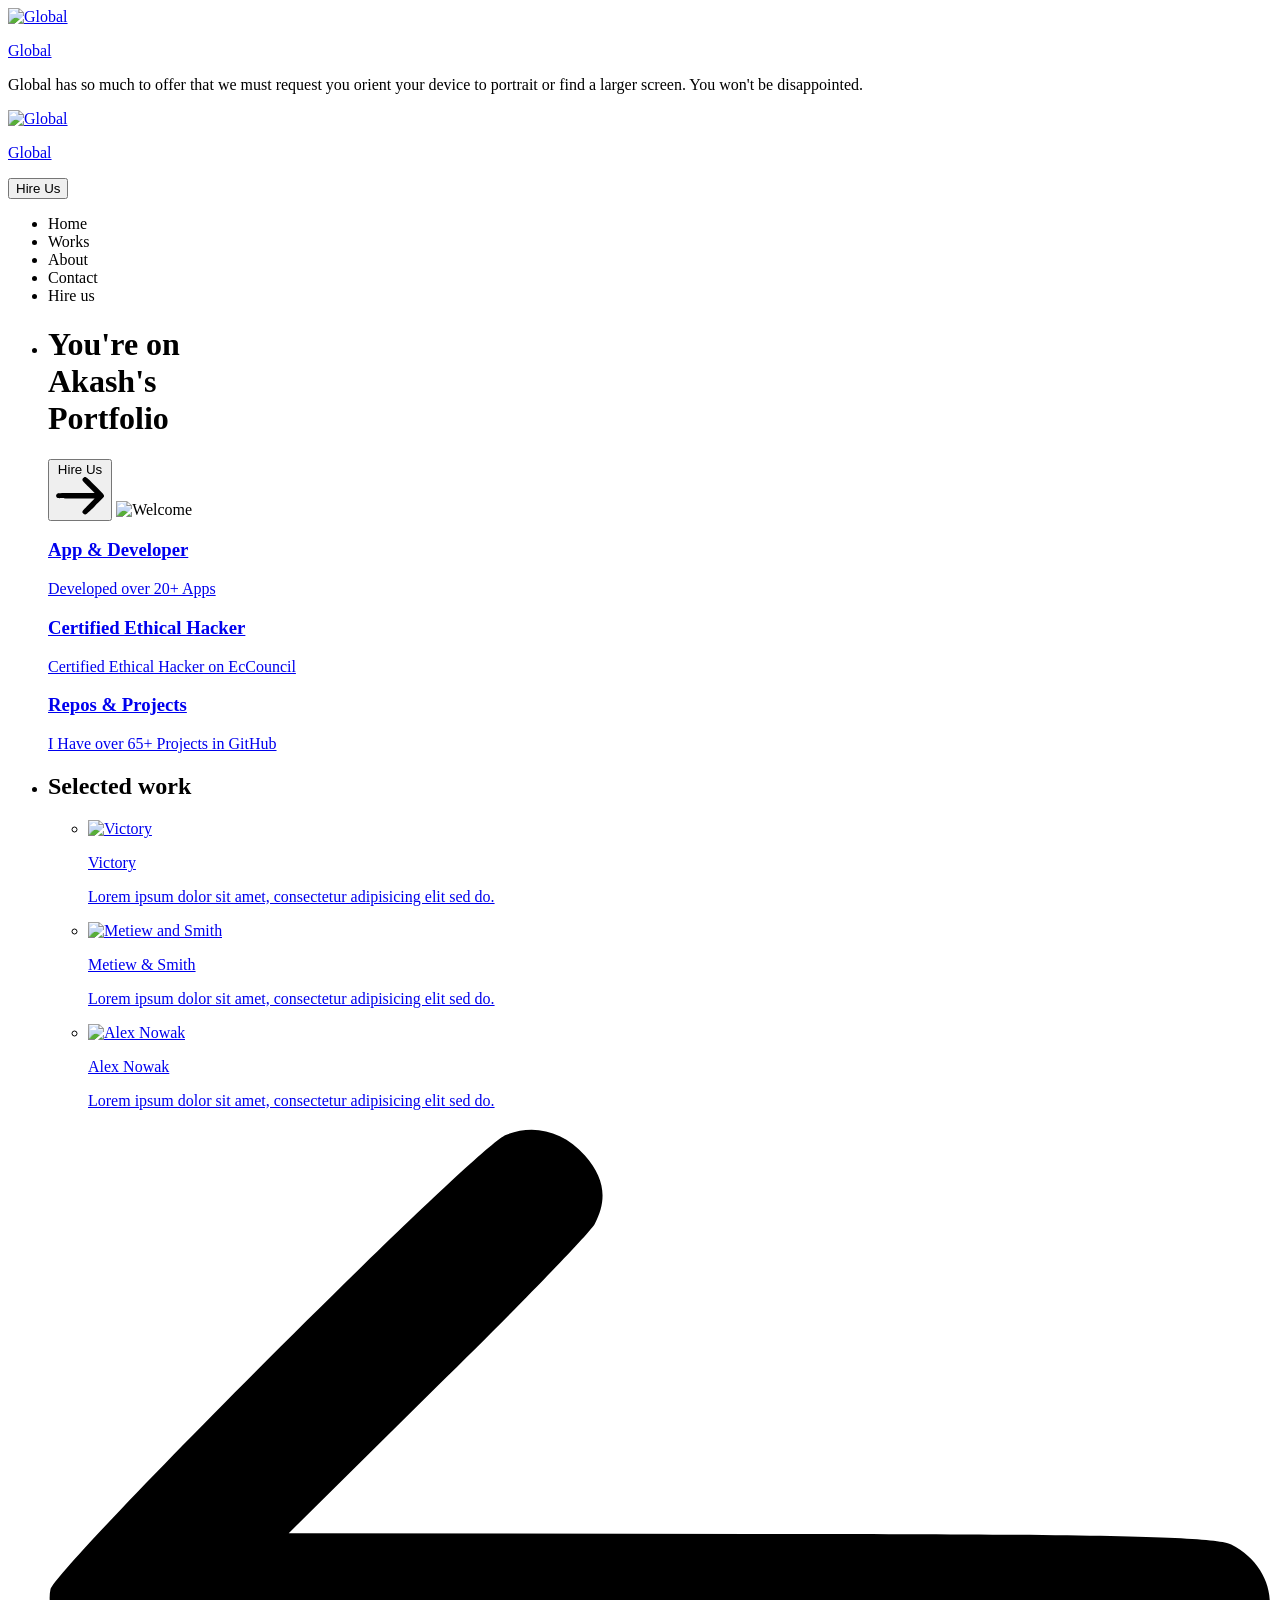
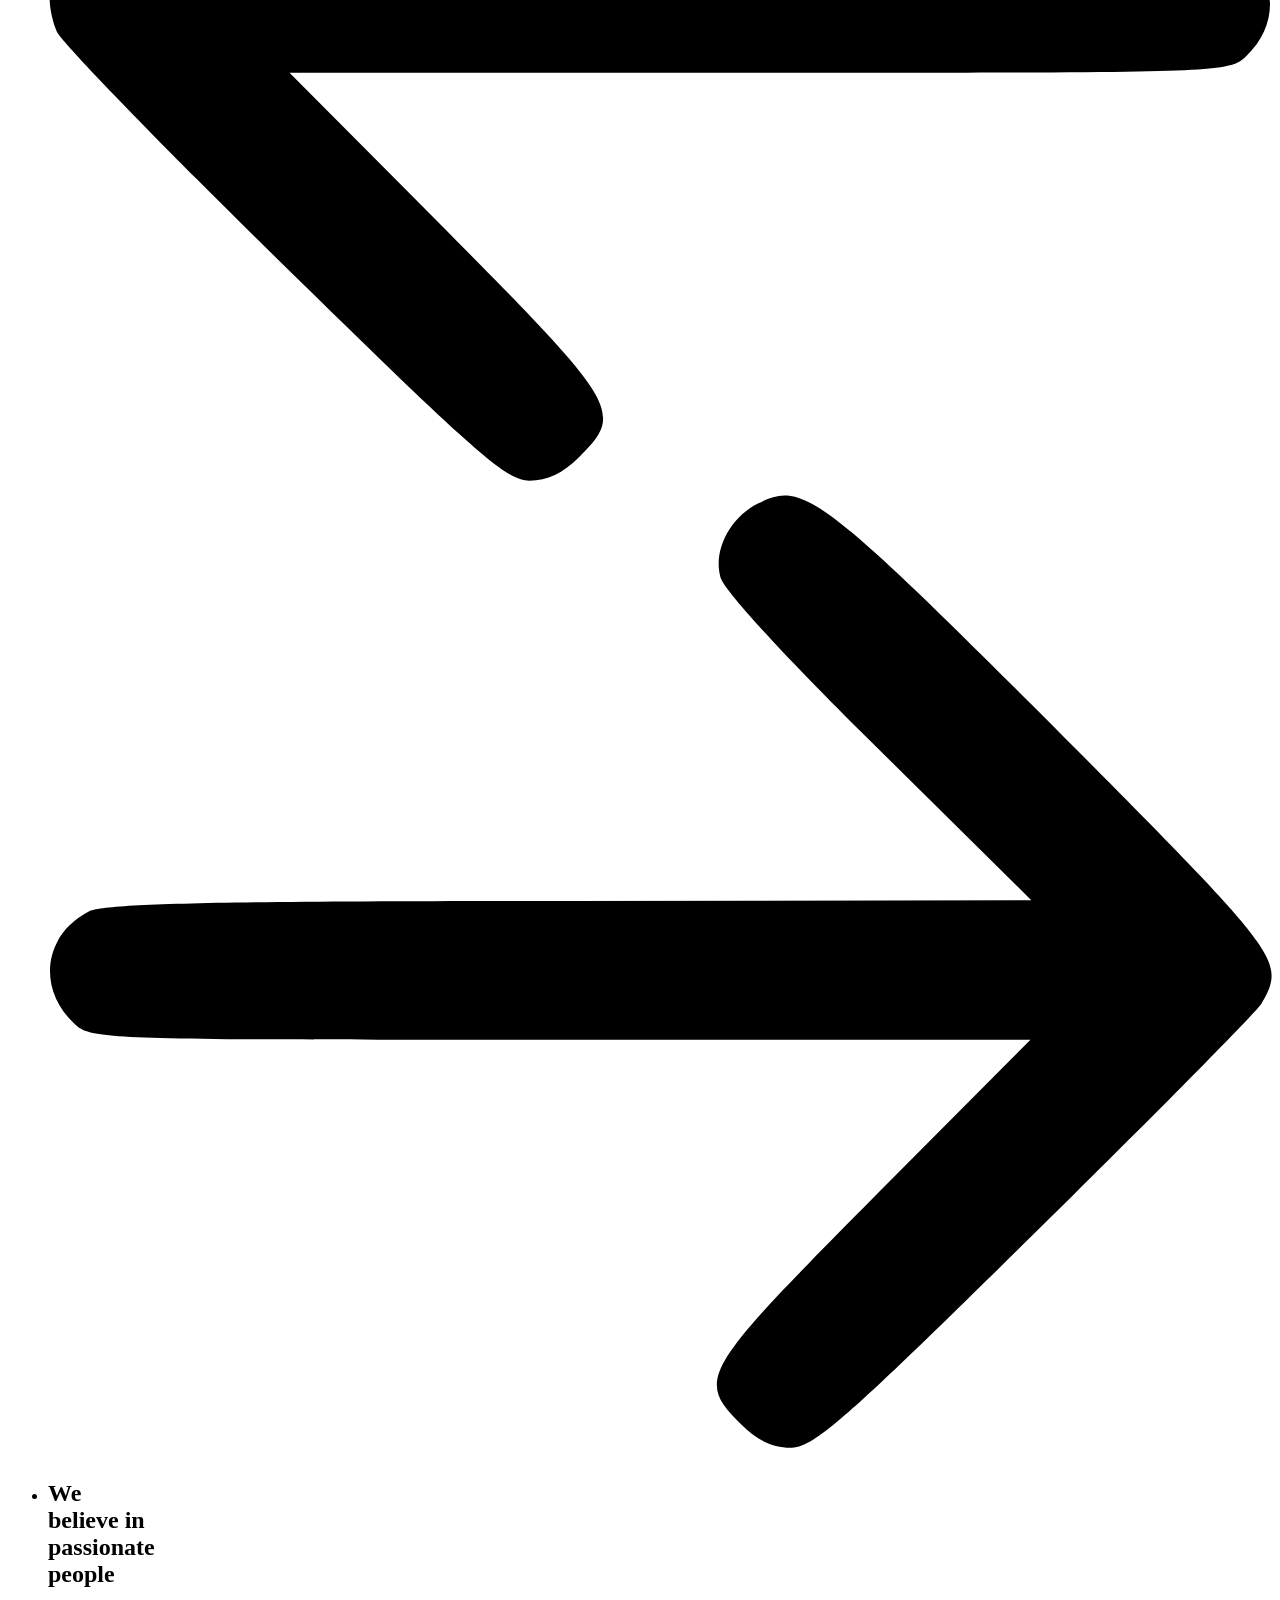
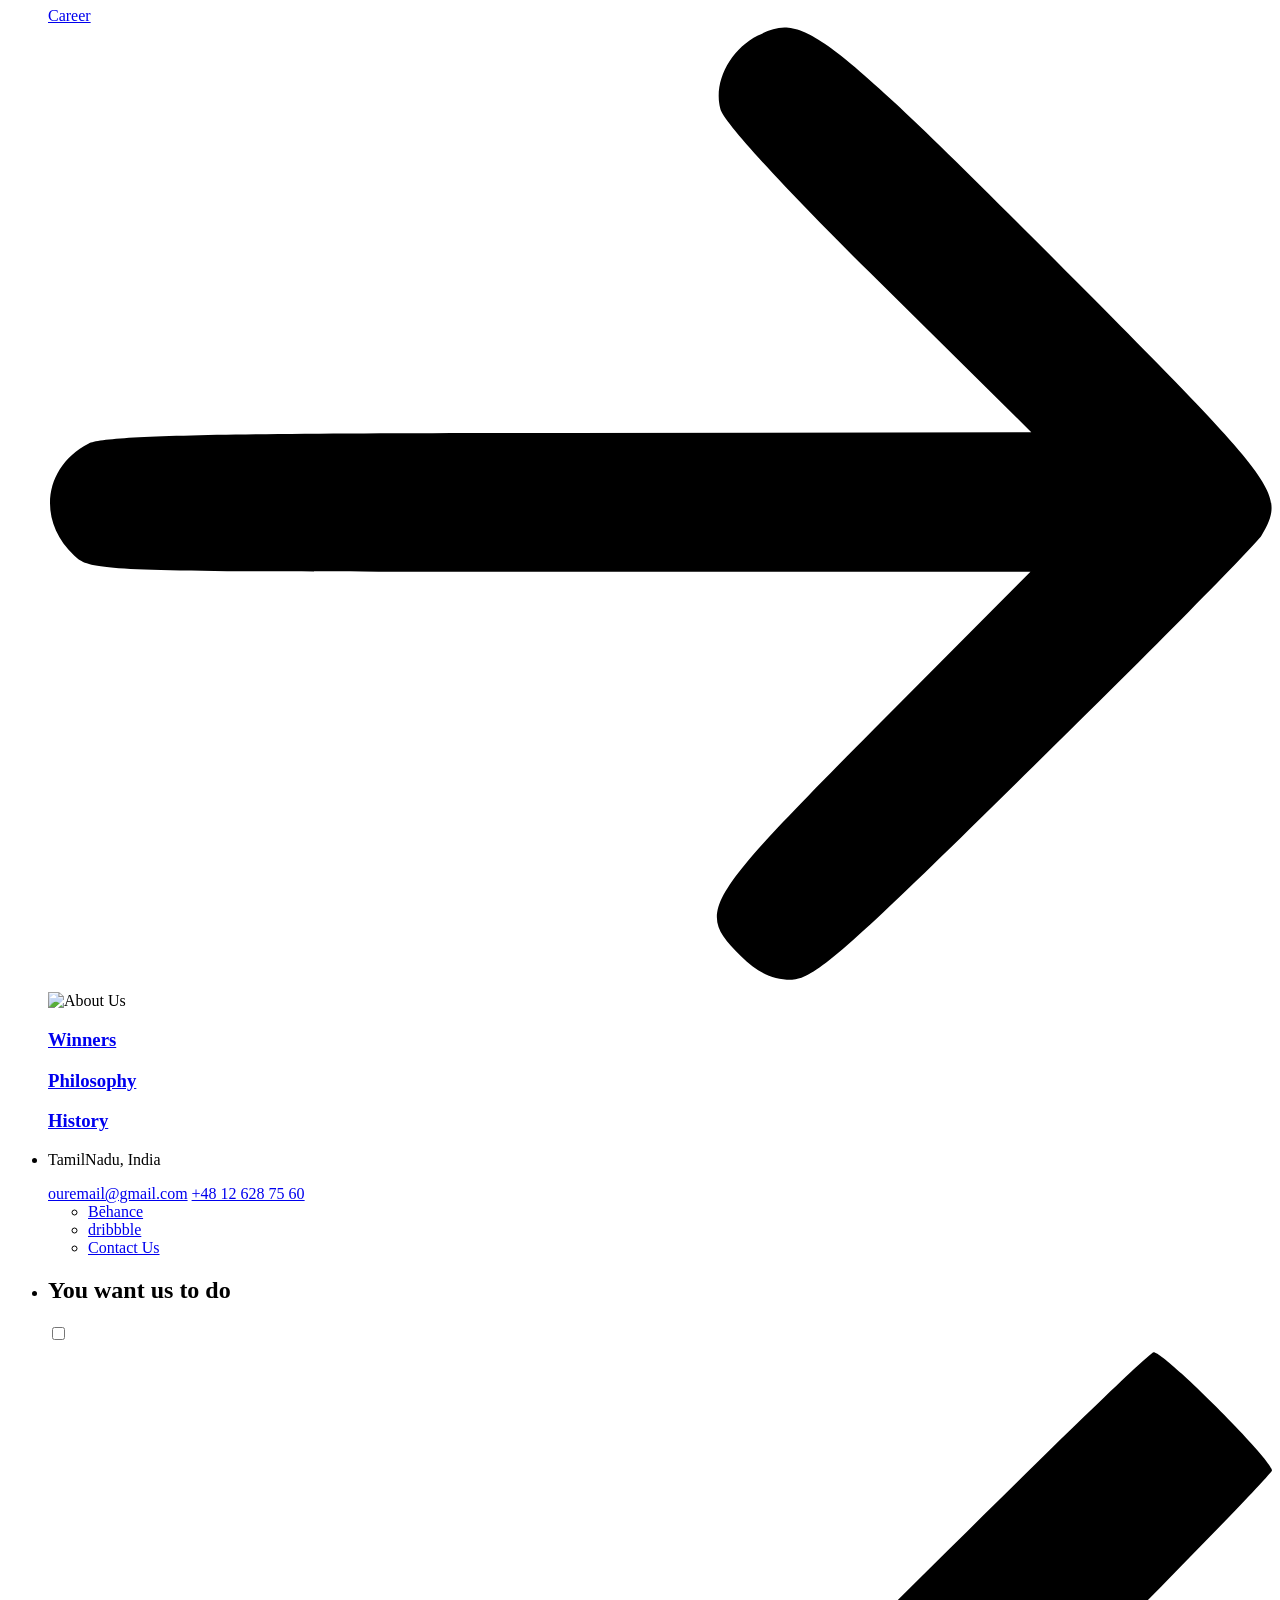
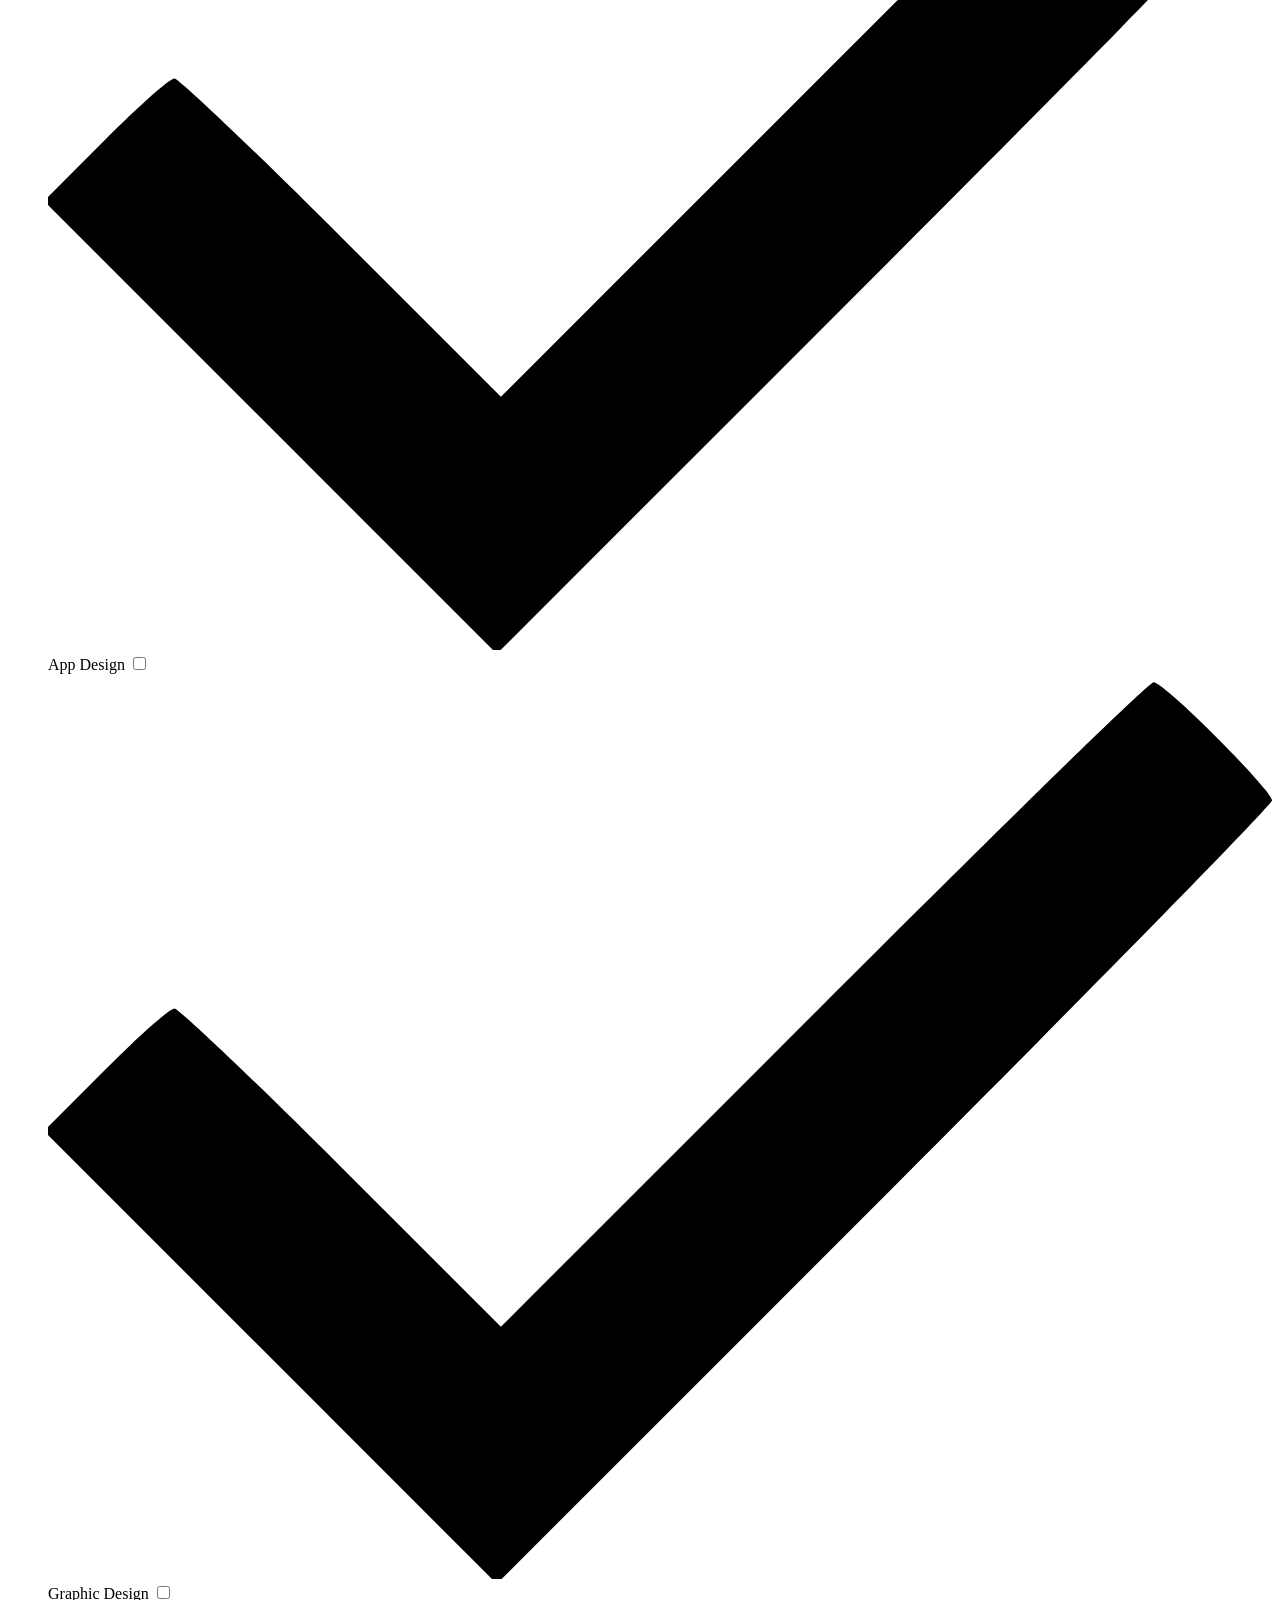
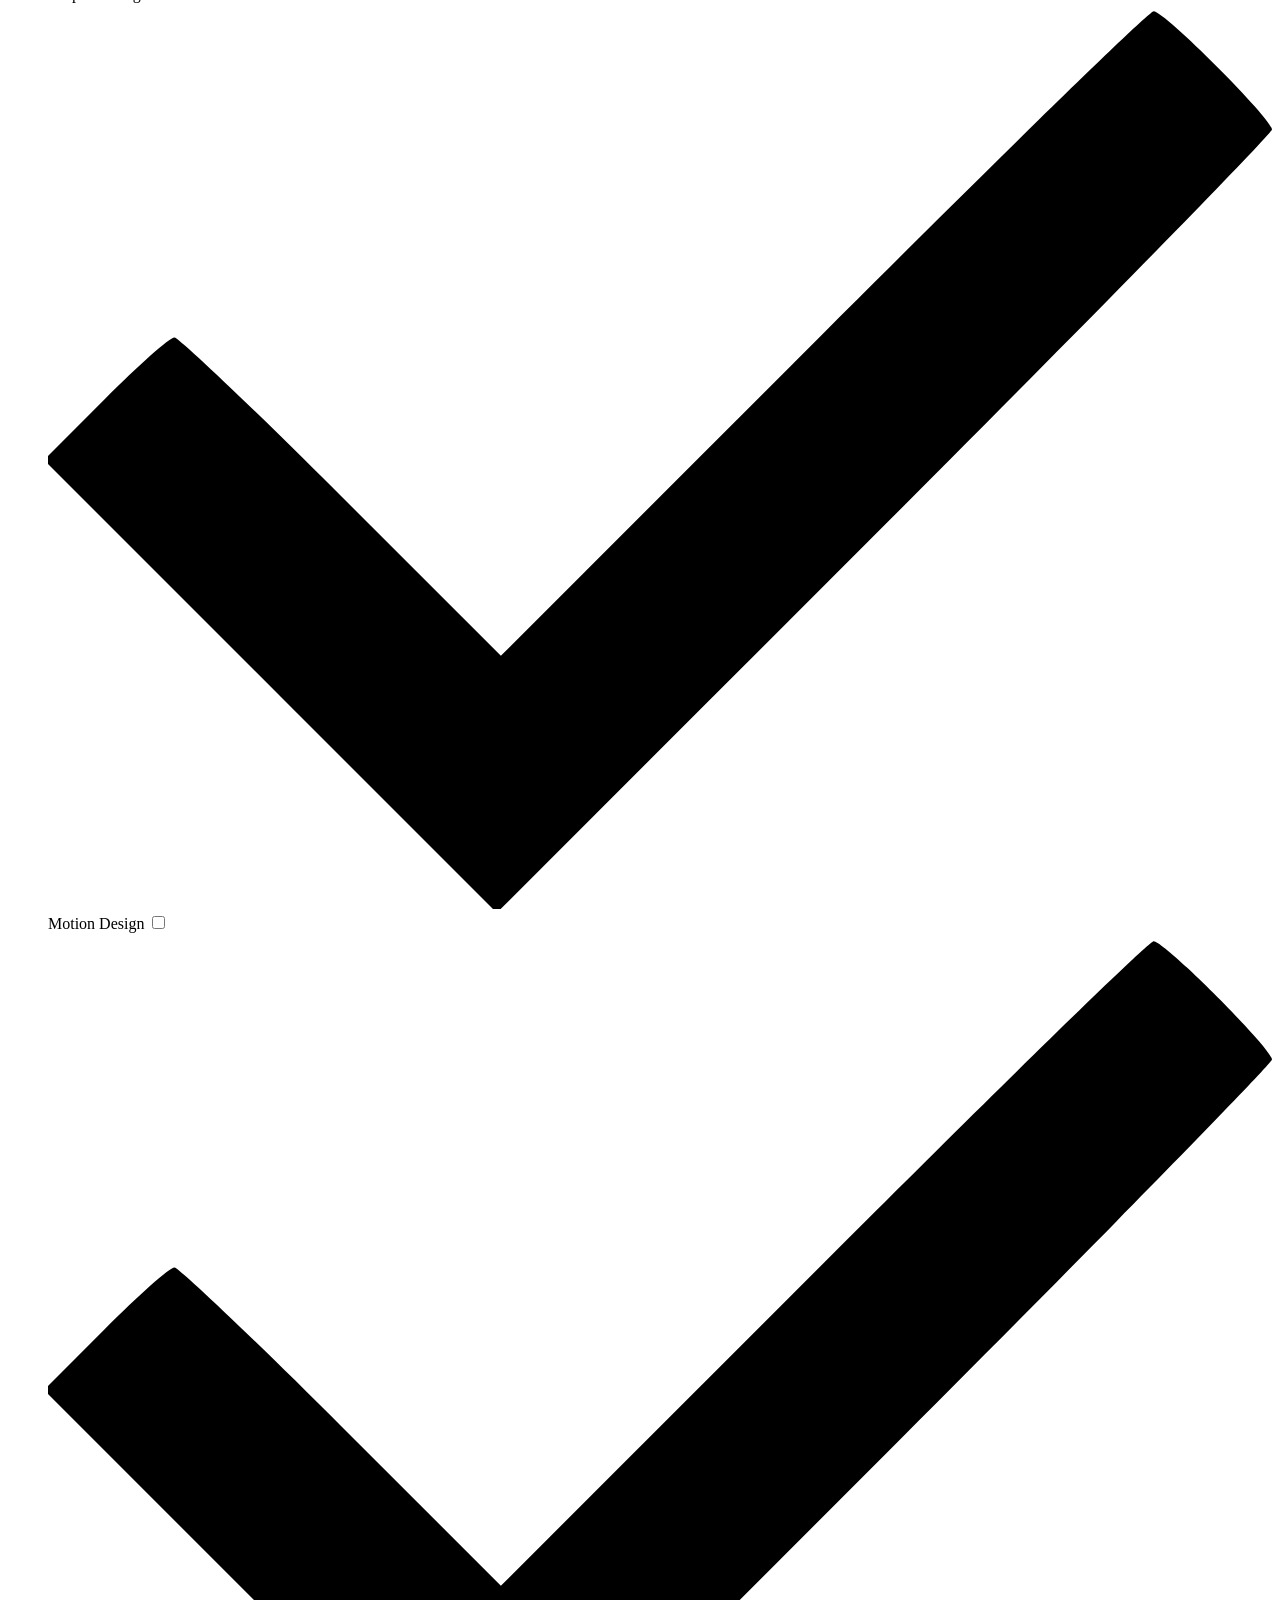
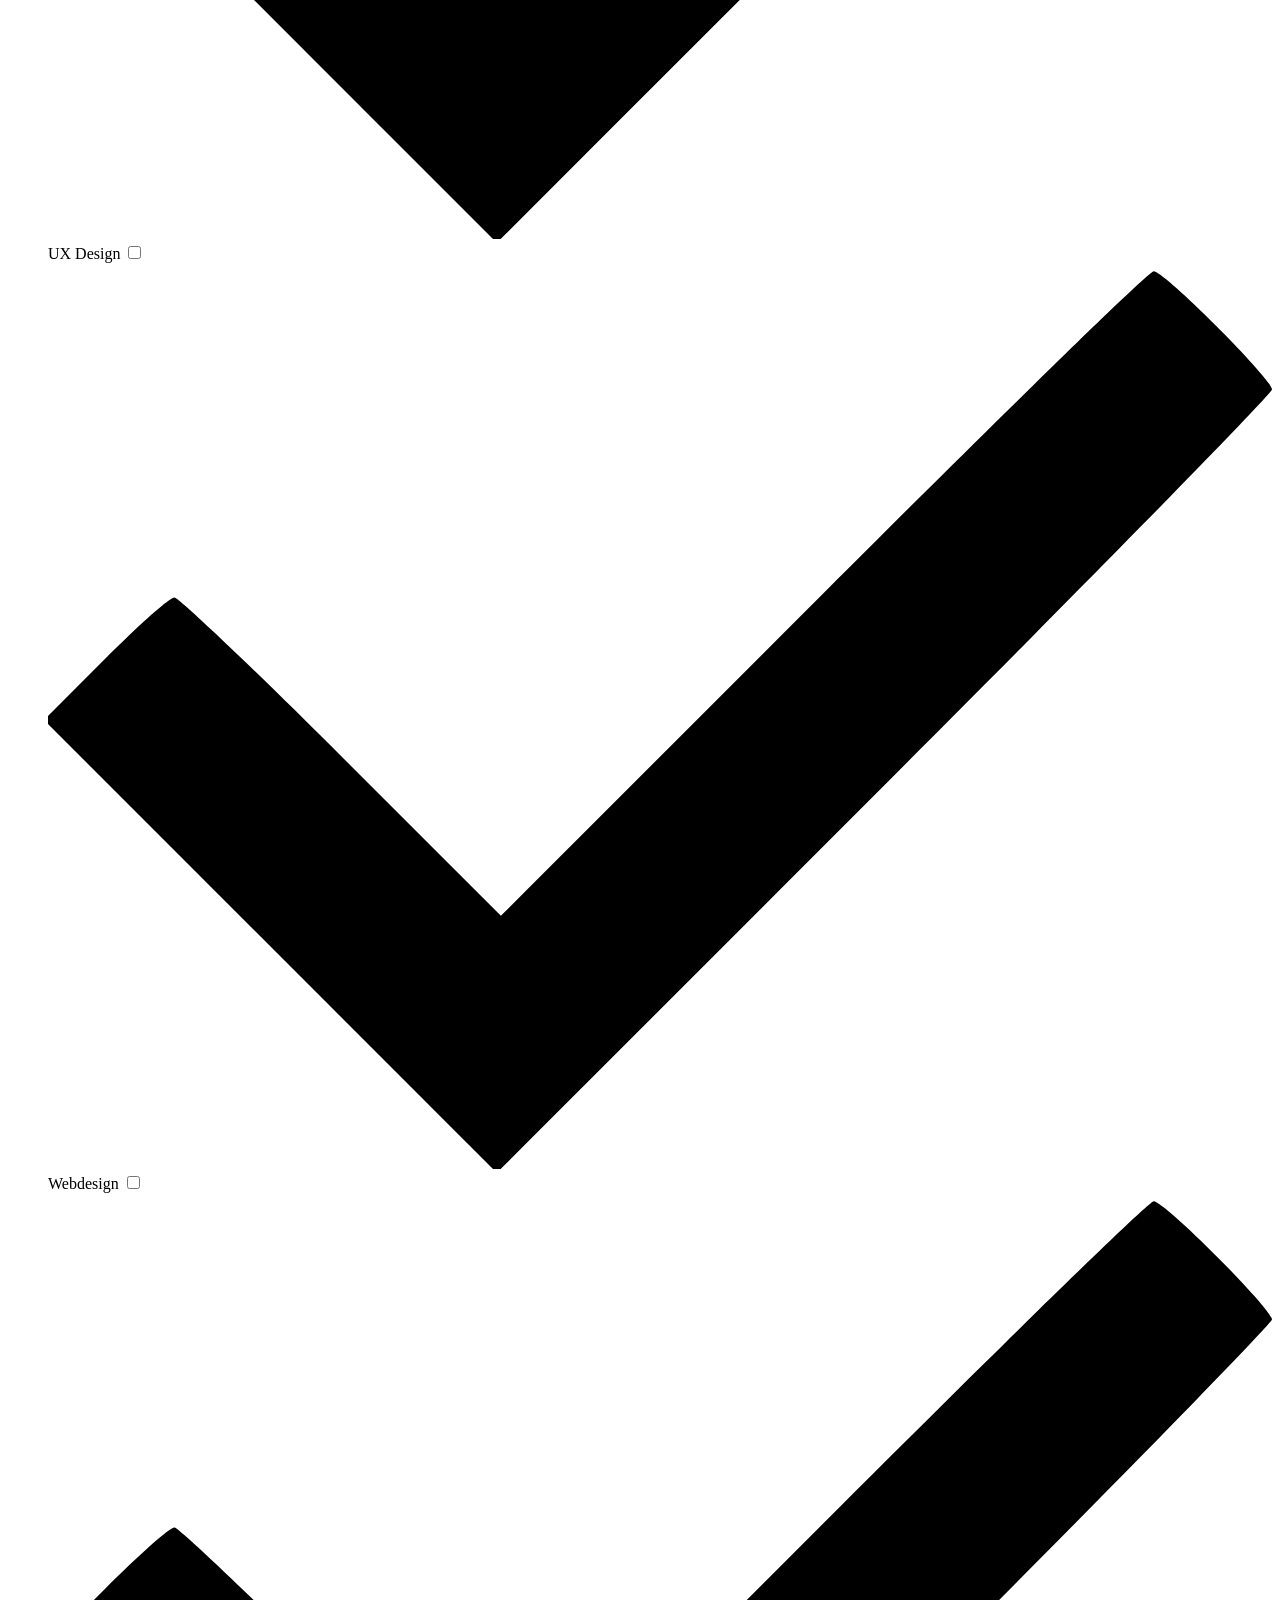
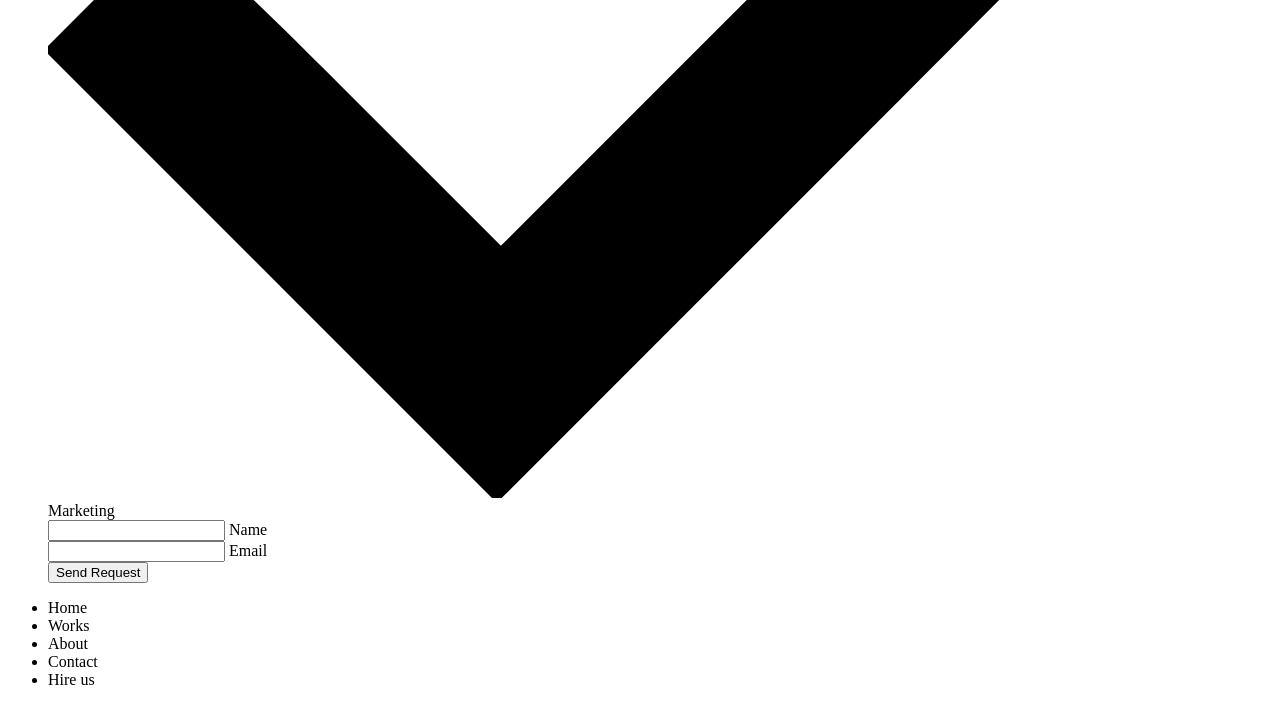
==== templates/index.html @ b90c866d "Initial commit" ====
<!DOCTYPE html>
<html lang="en">
<head>
  <title>Global</title>
  <meta charset="utf-8">
  <meta name="viewport" content="width=device-width, initial-scale=1">
  <meta http-equiv="X-UA-Compatible" content="IE=edge">
  <meta name="description" content="HTML5 website template">
  <meta name="keywords" content="global, template, html, sass, jquery">
  <meta name="author" content="Bucky Maler">
  <link rel="stylesheet" href="assets/css/main.css">
</head>
<body>

<!-- notification for small viewports and landscape oriented smartphones -->
<div class="device-notification">
  <a class="device-notification--logo" href="#0">
    <img src="assets/img/logo.png" alt="Global">
    <p>Global</p>
  </a>
  <p class="device-notification--message">Global has so much to offer that we must request you orient your device to portrait or find a larger screen. You won't be disappointed.</p>
</div>

<div class="perspective effect-rotate-left">
  <div class="container"><div class="outer-nav--return"></div>
    <div id="viewport" class="l-viewport">
      <div class="l-wrapper">
        <header class="header">
          <a class="header--logo" href="#0">
            <img src="assets/img/logo.png" alt="Global">
            <p>Global</p>
          </a>
          <button class="header--cta cta">Hire Us</button>
          <div class="header--nav-toggle">
            <span></span>
          </div>
        </header>
        <nav class="l-side-nav">
          <ul class="side-nav">
            <li class="is-active"><span>Home</span></li>
            <li><span>Works</span></li>
            <li><span>About</span></li>
            <li><span>Contact</span></li>
            <li><span>Hire us</span></li>

          </ul>
        </nav>
        <ul class="l-main-content main-content">
          <li class="l-section section section--is-active">
            <div class="intro">
              <div class="intro--banner">
                <h1>You're on<br>Akash's<br>Portfolio</h1>
                <button class="cta">Hire Us
                  <svg version="1.1" id="Layer_1" xmlns="http://www.w3.org/2000/svg" xmlns:xlink="http://www.w3.org/1999/xlink" x="0px" y="0px" viewBox="0 0 150 118" style="enable-background:new 0 0 150 118;" xml:space="preserve">
                  <g transform="translate(0.000000,118.000000) scale(0.100000,-0.100000)">
                    <path d="M870,1167c-34-17-55-57-46-90c3-15,81-100,194-211l187-185l-565-1c-431,0-571-3-590-13c-55-28-64-94-18-137c21-20,33-20,597-20h575l-192-193C800,103,794,94,849,39c20-20,39-29,61-29c28,0,63,30,298,262c147,144,272,271,279,282c30,51,23,60-219,304C947,1180,926,1196,870,1167z"/>
                  </g>
                  </svg>
                  <span class="btn-background"></span>
                </button>
                <img src="assets/img/Akash Top.png" alt="Welcome" width="80%">
              </div>
              <div class="intro--options">
                <a href="#0">
                  <h3>App &amp; Developer</h3>
                  <p>Developed over 20+ Apps</p>
                </a>
                <a href="#0">
                  <h3>Certified Ethical Hacker</h3>
                  <p>Certified Ethical Hacker on EcCouncil</p>
                </a>
                <a href="#0">
                  <h3>Repos &amp; Projects</h3>
                  <p>I Have over 65+ Projects in GitHub</p>
                </a>
              </div>
            </div>
          </li>
          <li class="l-section section">
            <div class="work">
              <h2>Selected work</h2>
              <div class="work--lockup">
                <ul class="slider">
                  <li class="slider--item slider--item-left">
                    <a href="#0">
                      <div class="slider--item-image">
                        <img src="assets/img/work-victory.jpg" alt="Victory">
                      </div>
                      <p class="slider--item-title">Victory</p>
                      <p class="slider--item-description">Lorem ipsum dolor sit amet, consectetur adipisicing elit sed do.</p>
                    </a>
                  </li>
                  <li class="slider--item slider--item-center">
                    <a href="#0">
                      <div class="slider--item-image">
                        <img src="assets/img/work-metiew-smith.jpg" alt="Metiew and Smith">
                      </div>
                      <p class="slider--item-title">Metiew &amp; Smith</p>
                      <p class="slider--item-description">Lorem ipsum dolor sit amet, consectetur adipisicing elit sed do.</p>
                    </a>
                  </li>
                  <li class="slider--item slider--item-right">
                    <a href="#0">
                      <div class="slider--item-image">
                        <img src="assets/img/work-alex-nowak.jpg" alt="Alex Nowak">
                      </div>
                      <p class="slider--item-title">Alex Nowak</p>
                      <p class="slider--item-description">Lorem ipsum dolor sit amet, consectetur adipisicing elit sed do.</p>
                    </a>
                  </li>
                </ul>
                <div class="slider--prev">
                  <svg version="1.1" id="Layer_1" xmlns="http://www.w3.org/2000/svg" xmlns:xlink="http://www.w3.org/1999/xlink" x="0px" y="0px"
                  viewBox="0 0 150 118" style="enable-background:new 0 0 150 118;" xml:space="preserve">
                  <g transform="translate(0.000000,118.000000) scale(0.100000,-0.100000)">
                    <path d="M561,1169C525,1155,10,640,3,612c-3-13,1-36,8-52c8-15,134-145,281-289C527,41,562,10,590,10c22,0,41,9,61,29
                    c55,55,49,64-163,278L296,510h575c564,0,576,0,597,20c46,43,37,109-18,137c-19,10-159,13-590,13l-565,1l182,180
                    c101,99,187,188,193,199c16,30,12,57-12,84C631,1174,595,1183,561,1169z"/>
                  </g>
                  </svg>
                </div>
                <div class="slider--next">
                  <svg version="1.1" id="Layer_1" xmlns="http://www.w3.org/2000/svg" xmlns:xlink="http://www.w3.org/1999/xlink" x="0px" y="0px" viewBox="0 0 150 118" style="enable-background:new 0 0 150 118;" xml:space="preserve">
                  <g transform="translate(0.000000,118.000000) scale(0.100000,-0.100000)">
                    <path d="M870,1167c-34-17-55-57-46-90c3-15,81-100,194-211l187-185l-565-1c-431,0-571-3-590-13c-55-28-64-94-18-137c21-20,33-20,597-20h575l-192-193C800,103,794,94,849,39c20-20,39-29,61-29c28,0,63,30,298,262c147,144,272,271,279,282c30,51,23,60-219,304C947,1180,926,1196,870,1167z"/>
                  </g>
                  </svg>
                </div>
              </div>
            </div>
          </li>
          <li class="l-section section">
            <div class="about">
              <div class="about--banner">
                <h2>We<br>believe in<br>passionate<br>people</h2>
                <a href="#0">Career
                  <span>
                    <svg version="1.1" id="Layer_1" xmlns="http://www.w3.org/2000/svg" xmlns:xlink="http://www.w3.org/1999/xlink" x="0px" y="0px" viewBox="0 0 150 118" style="enable-background:new 0 0 150 118;" xml:space="preserve">
                    <g transform="translate(0.000000,118.000000) scale(0.100000,-0.100000)">
                      <path d="M870,1167c-34-17-55-57-46-90c3-15,81-100,194-211l187-185l-565-1c-431,0-571-3-590-13c-55-28-64-94-18-137c21-20,33-20,597-20h575l-192-193C800,103,794,94,849,39c20-20,39-29,61-29c28,0,63,30,298,262c147,144,272,271,279,282c30,51,23,60-219,304C947,1180,926,1196,870,1167z"/>
                    </g>
                    </svg>
                  </span>
                </a>
                <img src="assets/img/about-visual.png" alt="About Us">
              </div>
              <div class="about--options">
                <a href="#0">
                  <h3>Winners</h3>
                </a>
                <a href="#0">
                  <h3>Philosophy</h3>
                </a>
                <a href="#0">
                  <h3>History</h3>
                </a>
              </div>
            </div>
          </li>
          <li class="l-section section">
            <div class="contact">
              <div class="contact--lockup">
                <div class="modal">
                  <div class="modal--information">
                    <p>TamilNadu, India</p>
                    <a href="mailto:ouremail@gmail.com">ouremail@gmail.com</a>
                    <a href="tel:+148126287560">+48 12 628 75 60</a>
                  </div>
                  <ul class="modal--options">
                    <li><a href="#0">Bēhance</a></li>
                    <li><a href="#0">dribbble</a></li>
                    <li><a href="mailto:ouremail@gmail.com">Contact Us</a></li>
                  </ul>
                </div>
              </div>
            </div>
          </li>
          <li class="l-section section">
            <div class="hire">
              <h2>You want us to do</h2>
              <!-- checkout formspree.io for easy form setup -->
              <form class="work-request">
                <div class="work-request--options">
                  <span class="options-a">
                    <input id="opt-1" type="checkbox" value="app design">
                    <label for="opt-1">
                      <svg version="1.1" id="Layer_1" xmlns="http://www.w3.org/2000/svg" xmlns:xlink="http://www.w3.org/1999/xlink" x="0px" y="0px"
                      viewBox="0 0 150 111" style="enable-background:new 0 0 150 111;" xml:space="preserve">
                      <g transform="translate(0.000000,111.000000) scale(0.100000,-0.100000)">
                        <path d="M950,705L555,310L360,505C253,612,160,700,155,700c-6,0-44-34-85-75l-75-75l278-278L550-5l475,475c261,261,475,480,475,485c0,13-132,145-145,145C1349,1100,1167,922,950,705z"/>
                      </g>
                      </svg>
                      App Design
                    </label>
                    <input id="opt-2" type="checkbox" value="graphic design">
                    <label for="opt-2">
                      <svg version="1.1" id="Layer_1" xmlns="http://www.w3.org/2000/svg" xmlns:xlink="http://www.w3.org/1999/xlink" x="0px" y="0px"
                      viewBox="0 0 150 111" style="enable-background:new 0 0 150 111;" xml:space="preserve">
                      <g transform="translate(0.000000,111.000000) scale(0.100000,-0.100000)">
                        <path d="M950,705L555,310L360,505C253,612,160,700,155,700c-6,0-44-34-85-75l-75-75l278-278L550-5l475,475c261,261,475,480,475,485c0,13-132,145-145,145C1349,1100,1167,922,950,705z"/>
                      </g>
                      </svg>
                      Graphic Design
                    </label>
                    <input id="opt-3" type="checkbox" value="motion design">
                    <label for="opt-3">
                      <svg version="1.1" id="Layer_1" xmlns="http://www.w3.org/2000/svg" xmlns:xlink="http://www.w3.org/1999/xlink" x="0px" y="0px"
                      viewBox="0 0 150 111" style="enable-background:new 0 0 150 111;" xml:space="preserve">
                      <g transform="translate(0.000000,111.000000) scale(0.100000,-0.100000)">
                        <path d="M950,705L555,310L360,505C253,612,160,700,155,700c-6,0-44-34-85-75l-75-75l278-278L550-5l475,475c261,261,475,480,475,485c0,13-132,145-145,145C1349,1100,1167,922,950,705z"/>
                      </g>
                      </svg>
                      Motion Design
                    </label>
                  </span>
                  <span class="options-b">
                    <input id="opt-4" type="checkbox" value="ux design">
                    <label for="opt-4">
                      <svg version="1.1" id="Layer_1" xmlns="http://www.w3.org/2000/svg" xmlns:xlink="http://www.w3.org/1999/xlink" x="0px" y="0px"
                      viewBox="0 0 150 111" style="enable-background:new 0 0 150 111;" xml:space="preserve">
                      <g transform="translate(0.000000,111.000000) scale(0.100000,-0.100000)">
                        <path d="M950,705L555,310L360,505C253,612,160,700,155,700c-6,0-44-34-85-75l-75-75l278-278L550-5l475,475c261,261,475,480,475,485c0,13-132,145-145,145C1349,1100,1167,922,950,705z"/>
                      </g>
                      </svg>
                      UX Design
                    </label>
                    <input id="opt-5" type="checkbox" value="webdesign">
                    <label for="opt-5">
                      <svg version="1.1" id="Layer_1" xmlns="http://www.w3.org/2000/svg" xmlns:xlink="http://www.w3.org/1999/xlink" x="0px" y="0px"
                      viewBox="0 0 150 111" style="enable-background:new 0 0 150 111;" xml:space="preserve">
                      <g transform="translate(0.000000,111.000000) scale(0.100000,-0.100000)">
                        <path d="M950,705L555,310L360,505C253,612,160,700,155,700c-6,0-44-34-85-75l-75-75l278-278L550-5l475,475c261,261,475,480,475,485c0,13-132,145-145,145C1349,1100,1167,922,950,705z"/>
                      </g>
                      </svg>
                      Webdesign
                    </label>
                    <input id="opt-6" type="checkbox" value="marketing">
                    <label for="opt-6">
                      <svg version="1.1" id="Layer_1" xmlns="http://www.w3.org/2000/svg" xmlns:xlink="http://www.w3.org/1999/xlink" x="0px" y="0px"
                      viewBox="0 0 150 111" style="enable-background:new 0 0 150 111;" xml:space="preserve">
                      <g transform="translate(0.000000,111.000000) scale(0.100000,-0.100000)">
                        <path d="M950,705L555,310L360,505C253,612,160,700,155,700c-6,0-44-34-85-75l-75-75l278-278L550-5l475,475c261,261,475,480,475,485c0,13-132,145-145,145C1349,1100,1167,922,950,705z"/>
                      </g>
                      </svg>
                      Marketing
                    </label>
                  </span>
                </div>
                <div class="work-request--information">
                  <div class="information-name">
                    <input id="name" type="text" spellcheck="false">
                    <label for="name">Name</label>
                  </div>
                  <div class="information-email">
                    <input id="email" type="email" spellcheck="false">
                    <label for="email">Email</label>
                  </div>
                </div>
                <input type="submit" value="Send Request">
              </form>
            </div>
          </li>
        </ul>
      </div>
    </div>
  </div>
  <ul class="outer-nav">
    <li class="is-active">Home</li>
    <li>Works</li>
    <li>About</li>
    <li>Contact</li>
    <li>Hire us</li>
  </ul>
</div>

<script src="https://ajax.googleapis.com/ajax/libs/jquery/2.2.4/jquery.min.js"></script>
<script>window.jQuery || document.write('<script src="assets/js/vendor/jquery-2.2.4.min.js"><\/script>')</script>
<script src="assets/js/functions-min.js"></script>
</body>
</html>
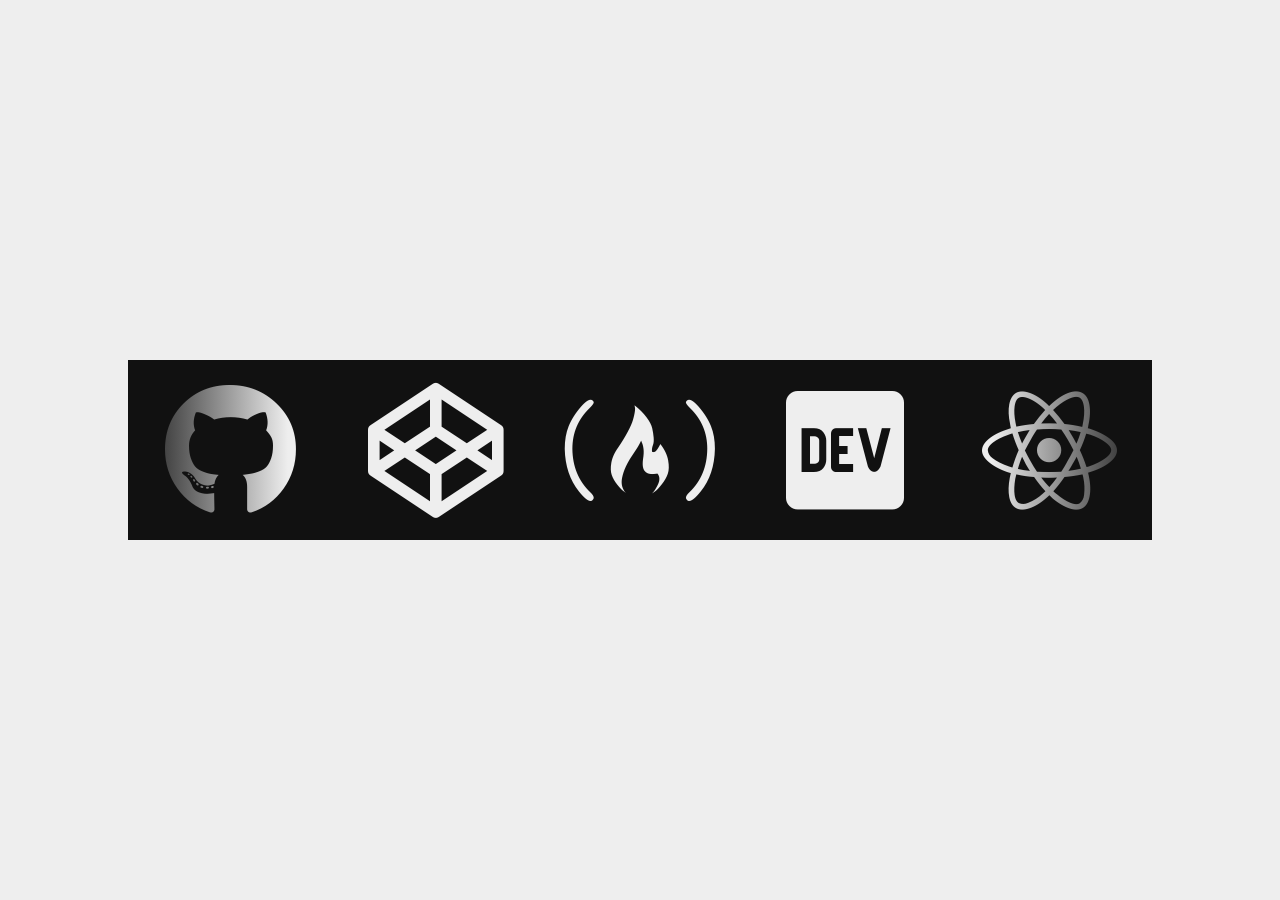
==== commit a3685d4f: "Add initial HTML templates and configure Flask routes" ====
--- a/templates/index.html
+++ b/templates/index.html
@@ -1,280 +1,31 @@
 <!DOCTYPE html>
-<html lang="en">
+<html lang="en" >
 <head>
-  <title>Global</title>
-  <meta charset="utf-8">
-  <meta name="viewport" content="width=device-width, initial-scale=1">
-  <meta http-equiv="X-UA-Compatible" content="IE=edge">
-  <meta name="description" content="HTML5 website template">
-  <meta name="keywords" content="global, template, html, sass, jquery">
-  <meta name="author" content="Bucky Maler">
-  <link rel="stylesheet" href="assets/css/main.css">
+  <meta charset="UTF-8">
+  <title>Marquee-like Content Scrolling</title>
+  <link rel='stylesheet' href='https://cdnjs.cloudflare.com/ajax/libs/font-awesome/5.8.2/css/all.min.css'><link rel="stylesheet" href="../static/style.css">
+
 </head>
 <body>
+<!-- partial:index.partial.html -->
+<div class="marquee">
+    <ul class="marquee-content">
+      <li><i class="fab fa-github"></i></li>
+      <li><i class="fab fa-codepen"></i></li>
+      <li><i class="fab fa-free-code-camp"></i></li>
+      <li><i class="fab fa-dev"></i></li>
+      <li><i class="fab fa-react"></i></li>
+      <li><i class="fab fa-vuejs"></i></li>
+      <li><i class="fab fa-angular"></i></li>
+      <li><i class="fab fa-node"></i></li>
+      <li><i class="fab fa-wordpress"></i></li>
+      <li><i class="fab fa-aws"></i></li>
+      <li><i class="fab fa-docker"></i></li>
+      <li><i class="fab fa-android"></i></li>
+    </ul>
+  </div>
+<!-- partial -->
+  <script  src="../static/script.js"></script>
 
-<!-- notification for small viewports and landscape oriented smartphones -->
-<div class="device-notification">
-  <a class="device-notification--logo" href="#0">
-    <img src="assets/img/logo.png" alt="Global">
-    <p>Global</p>
-  </a>
-  <p class="device-notification--message">Global has so much to offer that we must request you orient your device to portrait or find a larger screen. You won't be disappointed.</p>
-</div>
-
-<div class="perspective effect-rotate-left">
-  <div class="container"><div class="outer-nav--return"></div>
-    <div id="viewport" class="l-viewport">
-      <div class="l-wrapper">
-        <header class="header">
-          <a class="header--logo" href="#0">
-            <img src="assets/img/logo.png" alt="Global">
-            <p>Global</p>
-          </a>
-          <button class="header--cta cta">Hire Us</button>
-          <div class="header--nav-toggle">
-            <span></span>
-          </div>
-        </header>
-        <nav class="l-side-nav">
-          <ul class="side-nav">
-            <li class="is-active"><span>Home</span></li>
-            <li><span>Works</span></li>
-            <li><span>About</span></li>
-            <li><span>Contact</span></li>
-            <li><span>Hire us</span></li>
-
-          </ul>
-        </nav>
-        <ul class="l-main-content main-content">
-          <li class="l-section section section--is-active">
-            <div class="intro">
-              <div class="intro--banner">
-                <h1>You're on<br>Akash's<br>Portfolio</h1>
-                <button class="cta">Hire Us
-                  <svg version="1.1" id="Layer_1" xmlns="http://www.w3.org/2000/svg" xmlns:xlink="http://www.w3.org/1999/xlink" x="0px" y="0px" viewBox="0 0 150 118" style="enable-background:new 0 0 150 118;" xml:space="preserve">
-                  <g transform="translate(0.000000,118.000000) scale(0.100000,-0.100000)">
-                    <path d="M870,1167c-34-17-55-57-46-90c3-15,81-100,194-211l187-185l-565-1c-431,0-571-3-590-13c-55-28-64-94-18-137c21-20,33-20,597-20h575l-192-193C800,103,794,94,849,39c20-20,39-29,61-29c28,0,63,30,298,262c147,144,272,271,279,282c30,51,23,60-219,304C947,1180,926,1196,870,1167z"/>
-                  </g>
-                  </svg>
-                  <span class="btn-background"></span>
-                </button>
-                <img src="assets/img/Akash Top.png" alt="Welcome" width="80%">
-              </div>
-              <div class="intro--options">
-                <a href="#0">
-                  <h3>App &amp; Developer</h3>
-                  <p>Developed over 20+ Apps</p>
-                </a>
-                <a href="#0">
-                  <h3>Certified Ethical Hacker</h3>
-                  <p>Certified Ethical Hacker on EcCouncil</p>
-                </a>
-                <a href="#0">
-                  <h3>Repos &amp; Projects</h3>
-                  <p>I Have over 65+ Projects in GitHub</p>
-                </a>
-              </div>
-            </div>
-          </li>
-          <li class="l-section section">
-            <div class="work">
-              <h2>Selected work</h2>
-              <div class="work--lockup">
-                <ul class="slider">
-                  <li class="slider--item slider--item-left">
-                    <a href="#0">
-                      <div class="slider--item-image">
-                        <img src="assets/img/work-victory.jpg" alt="Victory">
-                      </div>
-                      <p class="slider--item-title">Victory</p>
-                      <p class="slider--item-description">Lorem ipsum dolor sit amet, consectetur adipisicing elit sed do.</p>
-                    </a>
-                  </li>
-                  <li class="slider--item slider--item-center">
-                    <a href="#0">
-                      <div class="slider--item-image">
-                        <img src="assets/img/work-metiew-smith.jpg" alt="Metiew and Smith">
-                      </div>
-                      <p class="slider--item-title">Metiew &amp; Smith</p>
-                      <p class="slider--item-description">Lorem ipsum dolor sit amet, consectetur adipisicing elit sed do.</p>
-                    </a>
-                  </li>
-                  <li class="slider--item slider--item-right">
-                    <a href="#0">
-                      <div class="slider--item-image">
-                        <img src="assets/img/work-alex-nowak.jpg" alt="Alex Nowak">
-                      </div>
-                      <p class="slider--item-title">Alex Nowak</p>
-                      <p class="slider--item-description">Lorem ipsum dolor sit amet, consectetur adipisicing elit sed do.</p>
-                    </a>
-                  </li>
-                </ul>
-                <div class="slider--prev">
-                  <svg version="1.1" id="Layer_1" xmlns="http://www.w3.org/2000/svg" xmlns:xlink="http://www.w3.org/1999/xlink" x="0px" y="0px"
-                  viewBox="0 0 150 118" style="enable-background:new 0 0 150 118;" xml:space="preserve">
-                  <g transform="translate(0.000000,118.000000) scale(0.100000,-0.100000)">
-                    <path d="M561,1169C525,1155,10,640,3,612c-3-13,1-36,8-52c8-15,134-145,281-289C527,41,562,10,590,10c22,0,41,9,61,29
-                    c55,55,49,64-163,278L296,510h575c564,0,576,0,597,20c46,43,37,109-18,137c-19,10-159,13-590,13l-565,1l182,180
-                    c101,99,187,188,193,199c16,30,12,57-12,84C631,1174,595,1183,561,1169z"/>
-                  </g>
-                  </svg>
-                </div>
-                <div class="slider--next">
-                  <svg version="1.1" id="Layer_1" xmlns="http://www.w3.org/2000/svg" xmlns:xlink="http://www.w3.org/1999/xlink" x="0px" y="0px" viewBox="0 0 150 118" style="enable-background:new 0 0 150 118;" xml:space="preserve">
-                  <g transform="translate(0.000000,118.000000) scale(0.100000,-0.100000)">
-                    <path d="M870,1167c-34-17-55-57-46-90c3-15,81-100,194-211l187-185l-565-1c-431,0-571-3-590-13c-55-28-64-94-18-137c21-20,33-20,597-20h575l-192-193C800,103,794,94,849,39c20-20,39-29,61-29c28,0,63,30,298,262c147,144,272,271,279,282c30,51,23,60-219,304C947,1180,926,1196,870,1167z"/>
-                  </g>
-                  </svg>
-                </div>
-              </div>
-            </div>
-          </li>
-          <li class="l-section section">
-            <div class="about">
-              <div class="about--banner">
-                <h2>We<br>believe in<br>passionate<br>people</h2>
-                <a href="#0">Career
-                  <span>
-                    <svg version="1.1" id="Layer_1" xmlns="http://www.w3.org/2000/svg" xmlns:xlink="http://www.w3.org/1999/xlink" x="0px" y="0px" viewBox="0 0 150 118" style="enable-background:new 0 0 150 118;" xml:space="preserve">
-                    <g transform="translate(0.000000,118.000000) scale(0.100000,-0.100000)">
-                      <path d="M870,1167c-34-17-55-57-46-90c3-15,81-100,194-211l187-185l-565-1c-431,0-571-3-590-13c-55-28-64-94-18-137c21-20,33-20,597-20h575l-192-193C800,103,794,94,849,39c20-20,39-29,61-29c28,0,63,30,298,262c147,144,272,271,279,282c30,51,23,60-219,304C947,1180,926,1196,870,1167z"/>
-                    </g>
-                    </svg>
-                  </span>
-                </a>
-                <img src="assets/img/about-visual.png" alt="About Us">
-              </div>
-              <div class="about--options">
-                <a href="#0">
-                  <h3>Winners</h3>
-                </a>
-                <a href="#0">
-                  <h3>Philosophy</h3>
-                </a>
-                <a href="#0">
-                  <h3>History</h3>
-                </a>
-              </div>
-            </div>
-          </li>
-          <li class="l-section section">
-            <div class="contact">
-              <div class="contact--lockup">
-                <div class="modal">
-                  <div class="modal--information">
-                    <p>TamilNadu, India</p>
-                    <a href="mailto:ouremail@gmail.com">ouremail@gmail.com</a>
-                    <a href="tel:+148126287560">+48 12 628 75 60</a>
-                  </div>
-                  <ul class="modal--options">
-                    <li><a href="#0">Bēhance</a></li>
-                    <li><a href="#0">dribbble</a></li>
-                    <li><a href="mailto:ouremail@gmail.com">Contact Us</a></li>
-                  </ul>
-                </div>
-              </div>
-            </div>
-          </li>
-          <li class="l-section section">
-            <div class="hire">
-              <h2>You want us to do</h2>
-              <!-- checkout formspree.io for easy form setup -->
-              <form class="work-request">
-                <div class="work-request--options">
-                  <span class="options-a">
-                    <input id="opt-1" type="checkbox" value="app design">
-                    <label for="opt-1">
-                      <svg version="1.1" id="Layer_1" xmlns="http://www.w3.org/2000/svg" xmlns:xlink="http://www.w3.org/1999/xlink" x="0px" y="0px"
-                      viewBox="0 0 150 111" style="enable-background:new 0 0 150 111;" xml:space="preserve">
-                      <g transform="translate(0.000000,111.000000) scale(0.100000,-0.100000)">
-                        <path d="M950,705L555,310L360,505C253,612,160,700,155,700c-6,0-44-34-85-75l-75-75l278-278L550-5l475,475c261,261,475,480,475,485c0,13-132,145-145,145C1349,1100,1167,922,950,705z"/>
-                      </g>
-                      </svg>
-                      App Design
-                    </label>
-                    <input id="opt-2" type="checkbox" value="graphic design">
-                    <label for="opt-2">
-                      <svg version="1.1" id="Layer_1" xmlns="http://www.w3.org/2000/svg" xmlns:xlink="http://www.w3.org/1999/xlink" x="0px" y="0px"
-                      viewBox="0 0 150 111" style="enable-background:new 0 0 150 111;" xml:space="preserve">
-                      <g transform="translate(0.000000,111.000000) scale(0.100000,-0.100000)">
-                        <path d="M950,705L555,310L360,505C253,612,160,700,155,700c-6,0-44-34-85-75l-75-75l278-278L550-5l475,475c261,261,475,480,475,485c0,13-132,145-145,145C1349,1100,1167,922,950,705z"/>
-                      </g>
-                      </svg>
-                      Graphic Design
-                    </label>
-                    <input id="opt-3" type="checkbox" value="motion design">
-                    <label for="opt-3">
-                      <svg version="1.1" id="Layer_1" xmlns="http://www.w3.org/2000/svg" xmlns:xlink="http://www.w3.org/1999/xlink" x="0px" y="0px"
-                      viewBox="0 0 150 111" style="enable-background:new 0 0 150 111;" xml:space="preserve">
-                      <g transform="translate(0.000000,111.000000) scale(0.100000,-0.100000)">
-                        <path d="M950,705L555,310L360,505C253,612,160,700,155,700c-6,0-44-34-85-75l-75-75l278-278L550-5l475,475c261,261,475,480,475,485c0,13-132,145-145,145C1349,1100,1167,922,950,705z"/>
-                      </g>
-                      </svg>
-                      Motion Design
-                    </label>
-                  </span>
-                  <span class="options-b">
-                    <input id="opt-4" type="checkbox" value="ux design">
-                    <label for="opt-4">
-                      <svg version="1.1" id="Layer_1" xmlns="http://www.w3.org/2000/svg" xmlns:xlink="http://www.w3.org/1999/xlink" x="0px" y="0px"
-                      viewBox="0 0 150 111" style="enable-background:new 0 0 150 111;" xml:space="preserve">
-                      <g transform="translate(0.000000,111.000000) scale(0.100000,-0.100000)">
-                        <path d="M950,705L555,310L360,505C253,612,160,700,155,700c-6,0-44-34-85-75l-75-75l278-278L550-5l475,475c261,261,475,480,475,485c0,13-132,145-145,145C1349,1100,1167,922,950,705z"/>
-                      </g>
-                      </svg>
-                      UX Design
-                    </label>
-                    <input id="opt-5" type="checkbox" value="webdesign">
-                    <label for="opt-5">
-                      <svg version="1.1" id="Layer_1" xmlns="http://www.w3.org/2000/svg" xmlns:xlink="http://www.w3.org/1999/xlink" x="0px" y="0px"
-                      viewBox="0 0 150 111" style="enable-background:new 0 0 150 111;" xml:space="preserve">
-                      <g transform="translate(0.000000,111.000000) scale(0.100000,-0.100000)">
-                        <path d="M950,705L555,310L360,505C253,612,160,700,155,700c-6,0-44-34-85-75l-75-75l278-278L550-5l475,475c261,261,475,480,475,485c0,13-132,145-145,145C1349,1100,1167,922,950,705z"/>
-                      </g>
-                      </svg>
-                      Webdesign
-                    </label>
-                    <input id="opt-6" type="checkbox" value="marketing">
-                    <label for="opt-6">
-                      <svg version="1.1" id="Layer_1" xmlns="http://www.w3.org/2000/svg" xmlns:xlink="http://www.w3.org/1999/xlink" x="0px" y="0px"
-                      viewBox="0 0 150 111" style="enable-background:new 0 0 150 111;" xml:space="preserve">
-                      <g transform="translate(0.000000,111.000000) scale(0.100000,-0.100000)">
-                        <path d="M950,705L555,310L360,505C253,612,160,700,155,700c-6,0-44-34-85-75l-75-75l278-278L550-5l475,475c261,261,475,480,475,485c0,13-132,145-145,145C1349,1100,1167,922,950,705z"/>
-                      </g>
-                      </svg>
-                      Marketing
-                    </label>
-                  </span>
-                </div>
-                <div class="work-request--information">
-                  <div class="information-name">
-                    <input id="name" type="text" spellcheck="false">
-                    <label for="name">Name</label>
-                  </div>
-                  <div class="information-email">
-                    <input id="email" type="email" spellcheck="false">
-                    <label for="email">Email</label>
-                  </div>
-                </div>
-                <input type="submit" value="Send Request">
-              </form>
-            </div>
-          </li>
-        </ul>
-      </div>
-    </div>
-  </div>
-  <ul class="outer-nav">
-    <li class="is-active">Home</li>
-    <li>Works</li>
-    <li>About</li>
-    <li>Contact</li>
-    <li>Hire us</li>
-  </ul>
-</div>
-
-<script src="https://ajax.googleapis.com/ajax/libs/jquery/2.2.4/jquery.min.js"></script>
-<script>window.jQuery || document.write('<script src="assets/js/vendor/jquery-2.2.4.min.js"><\/script>')</script>
-<script src="assets/js/functions-min.js"></script>
 </body>
-</html>
+</html>
--- a/static/style.css
+++ b/static/style.css
@@ -0,0 +1,90 @@
+@import url('https://fonts.googleapis.com/css?family=Montserrat');
+
+* {
+  margin: 0;
+  padding: 0;
+  box-sizing: border-box;
+}
+body {
+  font-family: 'Montserrat', sans-serif;
+  background-color: #eee;
+  color: #111;
+  height: 100vh;
+  display: flex;
+  justify-content: center;
+  align-items: center;
+}
+
+:root {
+  --marquee-width: 80vw;
+  --marquee-height: 20vh;
+  /* --marquee-elements: 12; */ /* defined with JavaScript */
+  --marquee-elements-displayed: 5;
+  --marquee-element-width: calc(var(--marquee-width) / var(--marquee-elements-displayed));
+  --marquee-animation-duration: calc(var(--marquee-elements) * 3s);
+}
+
+.marquee {
+  width: var(--marquee-width);
+  height: var(--marquee-height);
+  background-color: #111;
+  color: #eee;
+  overflow: hidden;
+  position: relative;
+}
+.marquee:before, .marquee:after {
+  position: absolute;
+  top: 0;
+  width: 10rem;
+  height: 100%;
+  content: "";
+  z-index: 1;
+}
+.marquee:before {
+  left: 0;
+  background: linear-gradient(to right, #111 0%, transparent 100%);
+}
+.marquee:after {
+  right: 0;
+  background: linear-gradient(to left, #111 0%, transparent 100%);
+}
+.marquee-content {
+  list-style: none;
+  height: 100%;
+  display: flex;
+  animation: scrolling var(--marquee-animation-duration) linear infinite;
+}
+/* .marquee-content:hover {
+  animation-play-state: paused;
+} */
+@keyframes scrolling {
+  0% { transform: translateX(0); }
+  100% { transform: translateX(calc(-1 * var(--marquee-element-width) * var(--marquee-elements))); }
+}
+.marquee-content li {
+  display: flex;
+  justify-content: center;
+  align-items: center;
+  /* text-align: center; */
+  flex-shrink: 0;
+  width: var(--marquee-element-width);
+  max-height: 100%;
+  font-size: calc(var(--marquee-height)*3/4); /* 5rem; */
+  white-space: nowrap;
+}
+
+.marquee-content li img {
+  width: 100%;
+  /* height: 100%; */
+  border: 2px solid #eee;
+}
+
+@media (max-width: 600px) {
+  html { font-size: 12px; }
+  :root {
+    --marquee-width: 100vw;
+    --marquee-height: 16vh;
+    --marquee-elements-displayed: 3;
+  }
+  .marquee:before, .marquee:after { width: 5rem; }
+}
